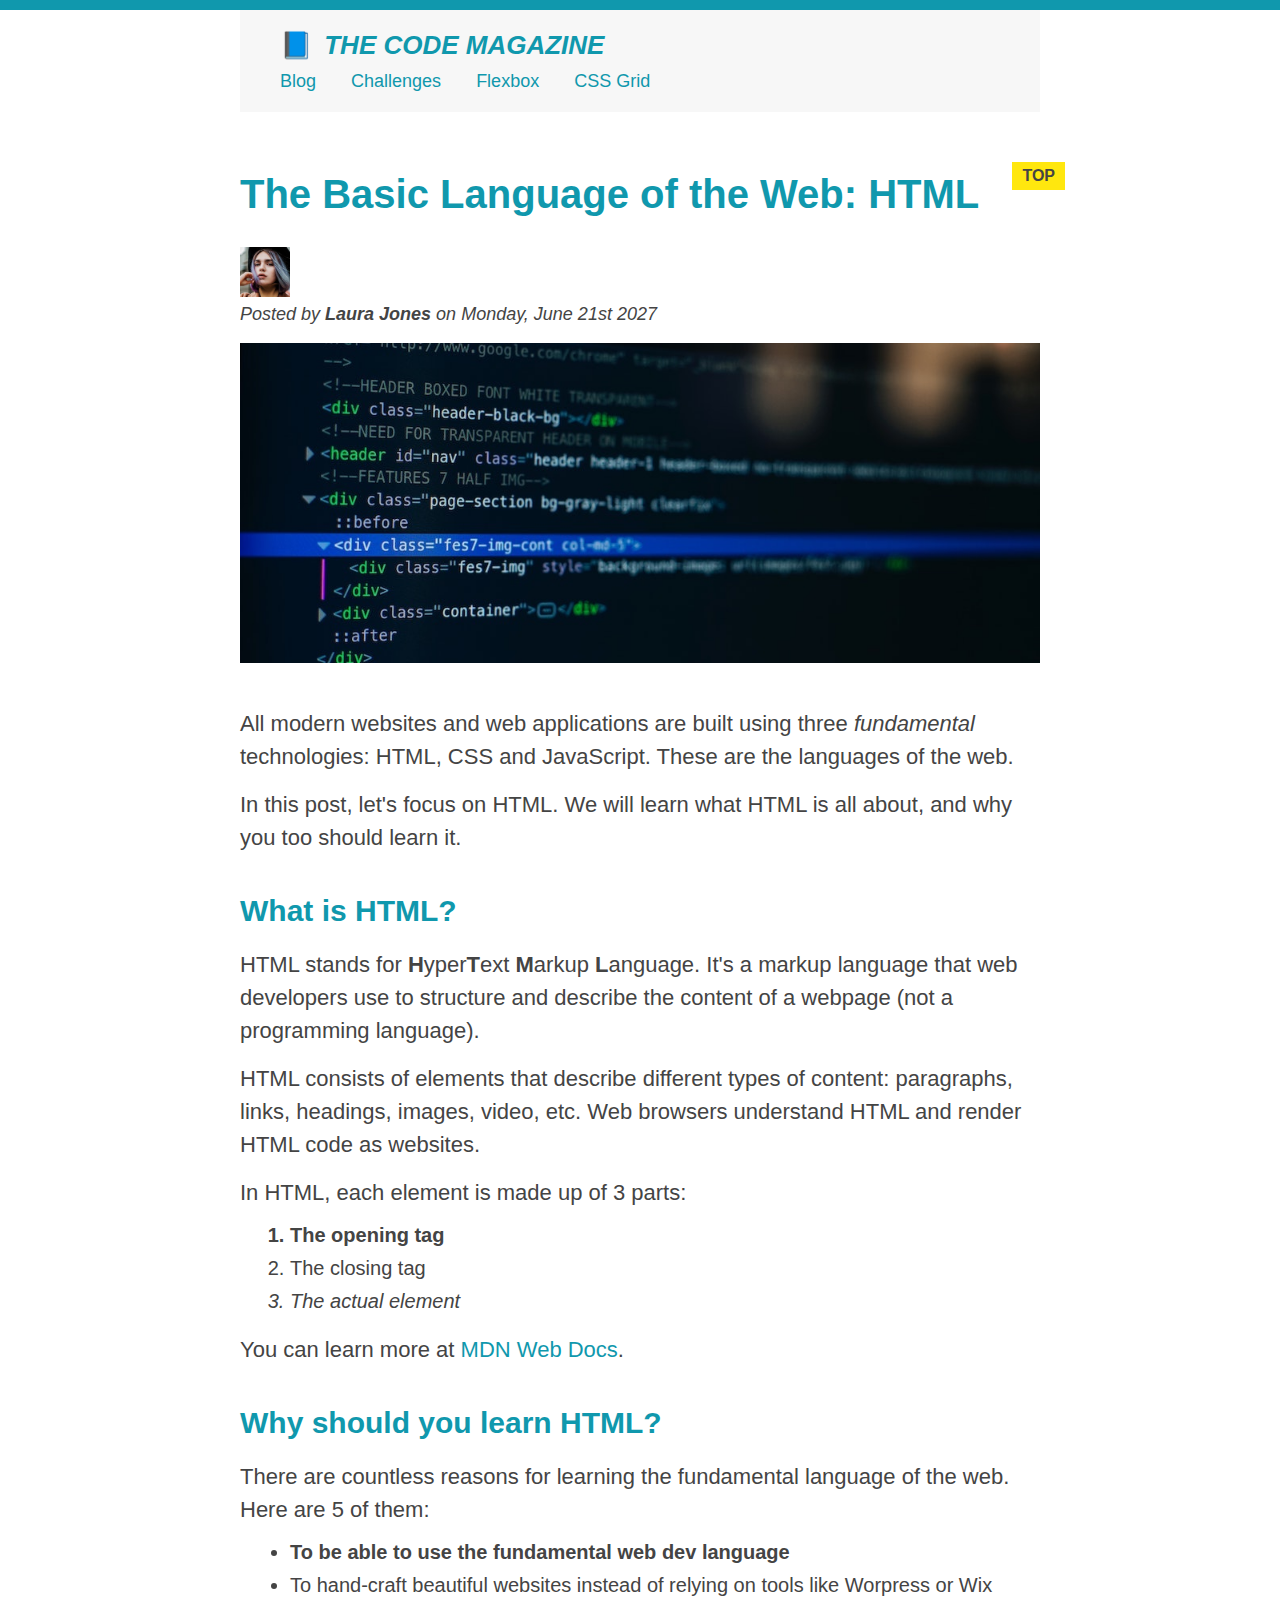
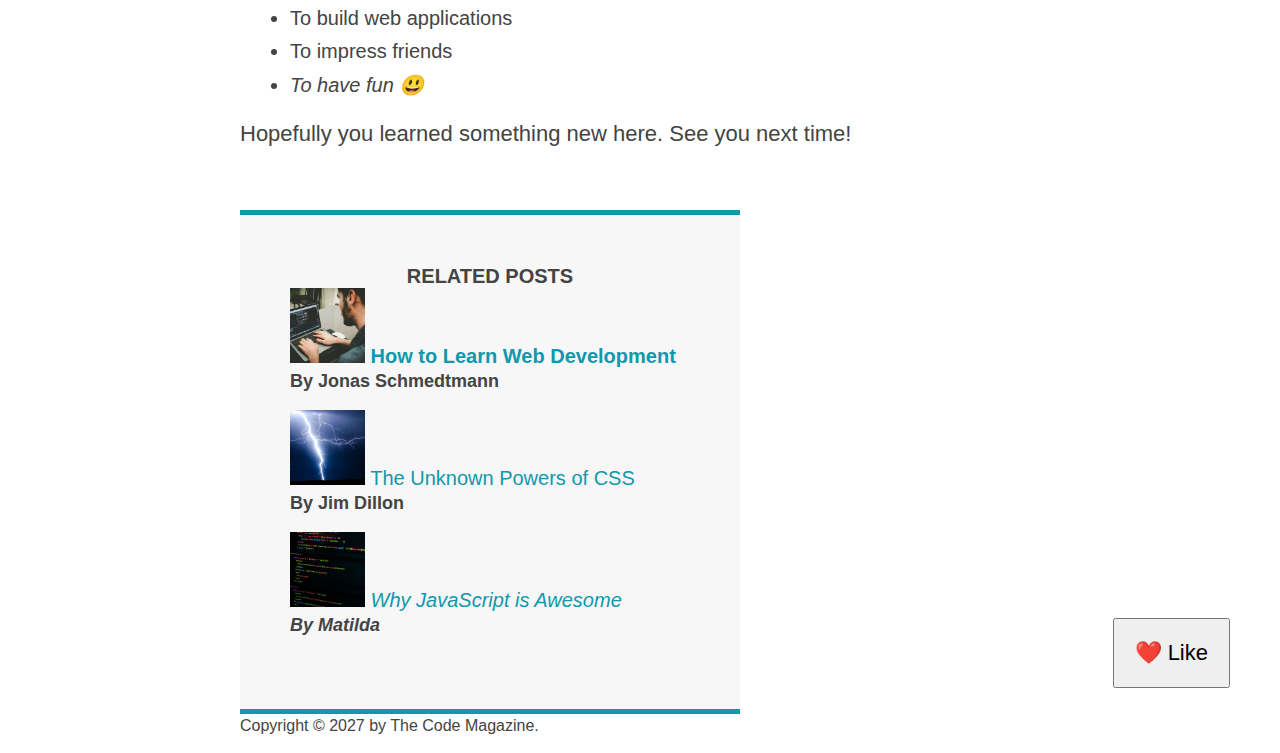
==== index.html @ 429081ef "Initial commit" ====
<!DOCTYPE html>
<html lang="en">
  <head>
    <meta charset="UTF-8" />
    <link href="style.css" rel="stylesheet" />

    <title>The Basic Language of the Web: HTML</title>
  </head>

  <body>
    <!--
    <h1>The Basic Language of the Web: HTML</h1>
    <h2>The Basic Language of the Web: HTML</h2>
    <h3>The Basic Language of the Web: HTML</h3>
    <h4>The Basic Language of the Web: HTML</h4>
    <h5>The Basic Language of the Web: HTML</h5>
    <h6>The Basic Language of the Web: HTML</h6>
    -->

    <div class="container">
      <header class="main-header">
        <h1>📘 The Code Magazine</h1>

        <nav>
          <!-- <strong>This is the navigation</strong> -->
          <a href="blog.html">Blog</a>
          <a href="#">Challenges</a>
          <a href="#">Flexbox</a>
          <a href="#">CSS Grid</a>
        </nav>
      </header>

      <article>
        <header class="post-header">
          <h2>The Basic Language of the Web: HTML</h2>

          <img
            src="img/laura-jones.jpg"
            alt="Headshot of Laura Jones"
            height="50"
            width="50"
          />

          <p id="author">
            Posted by <strong>Laura Jones</strong> on Monday, June 21st 2027
          </p>

          <img
            src="img/post-img.jpg"
            alt="HTML code on a screen"
            width="500"
            height="200"
            class="post-img"
          />
          <button>❤️ Like</button>
        </header>

        <p>
          All modern websites and web applications are built using three
          <em>fundamental</em>
          technologies: HTML, CSS and JavaScript. These are the languages of the
          web.
        </p>

        <p>
          In this post, let's focus on HTML. We will learn what HTML is all
          about, and why you too should learn it.
        </p>

        <h3>What is HTML?</h3>
        <p>
          HTML stands for <strong>H</strong>yper<strong>T</strong>ext
          <strong>M</strong>arkup <strong>L</strong>anguage. It's a markup
          language that web developers use to structure and describe the content
          of a webpage (not a programming language).
        </p>
        <p>
          HTML consists of elements that describe different types of content:
          paragraphs, links, headings, images, video, etc. Web browsers
          understand HTML and render HTML code as websites.
        </p>
        <p>In HTML, each element is made up of 3 parts:</p>

        <ol>
          <li class="first-li">The opening tag</li>
          <li>The closing tag</li>
          <li>The actual element</li>
        </ol>

        <p>
          You can learn more at
          <a
            href="https://developer.mozilla.org/en-US/docs/Web/HTML"
            target="_blank"
            >MDN Web Docs</a
          >.
        </p>

        <h3>Why should you learn HTML?</h3>

        <p>
          There are countless reasons for learning the fundamental language of
          the web. Here are 5 of them:
        </p>

        <ul>
          <li class="first-li">
            To be able to use the fundamental web dev language
          </li>
          <li>
            To hand-craft beautiful websites instead of relying on tools like
            Worpress or Wix
          </li>
          <li>To build web applications</li>
          <li>To impress friends</li>
          <li>To have fun 😃</li>
        </ul>

        <p>Hopefully you learned something new here. See you next time!</p>
      </article>

      <aside>
        <h4>Related posts</h4>

        <ul class="related">
          <li>
            <img
              src="img/related-1.jpg"
              alt="Person programming"
              width="75"
              height="75"
            />
            <a href="#">How to Learn Web Development</a>
            <p class="related-author">By Jonas Schmedtmann</p>
          </li>
          <li>
            <img
              src="img/related-2.jpg"
              alt="Lightning"
              width="75"
              height="75"
            />
            <a href="#">The Unknown Powers of CSS</a>
            <p class="related-author">By Jim Dillon</p>
          </li>
          <li>
            <img
              src="img/related-3.jpg"
              alt="JavaScript code on a screen"
              width="75"
              height="75"
            />
            <a href="#">Why JavaScript is Awesome</a>
            <p class="related-author">By Matilda</p>
          </li>
        </ul>
      </aside>

      <footer>
        <p id="copyright" class="copyright text">
          Copyright &copy; 2027 by The Code Magazine.
        </p>
      </footer>
    </div>
  </body>
</html>
---- style.css ----
* {
  /* border-top: 10px solid #1098ad; */
  margin: 0;
  padding: 0;
}

/* PAGE SECTIONS */
body {
  color: #444;
  font-family: sans-serif;

  border-top: 10px solid #1098ad;
  position: relative;
}

.container {
  width: 800px;
  /* margin-left: auto;
  margin-right: auto; */
  margin: 0 auto;
}

.main-header {
  background-color: #f7f7f7;
  /* padding: 20px;
  padding-left: 40px;
  padding-right: 40px; */
  padding: 20px 40px;
  margin-bottom: 60px;
  /* height: 80px; */
}

nav {
  font-size: 18px;
  /* text-align: center; */
}

article {
  margin-bottom: 60px;
}

.post-header {
  margin-bottom: 40px;
  /* position: relative; */
}

aside {
  background-color: #f7f7f7;
  border-top: 5px solid #1098ad;
  border-bottom: 5px solid #1098ad;
  /* padding-top: 50px;
  padding-bottom: 50px; */
  padding: 50px 0;
  width: 500px;
}

/* SMALLER ELEMENTS */
h1,
h2,
h3 {
  color: #1098ad;
}

h1 {
  font-size: 26px;
  text-transform: uppercase;
  font-style: italic;
}

h2 {
  font-size: 40px;
  margin-bottom: 30px;
}

h3 {
  font-size: 30px;
  margin-bottom: 20px;
  margin-top: 40px;
}

h4 {
  font-size: 20px;
  text-transform: uppercase;
  text-align: center;
}

p {
  font-size: 22px;
  line-height: 1.5;
  margin-bottom: 15px;
}

ul,
ol {
  margin-left: 50px;
  margin-bottom: 20px;
}

li {
  font-size: 20px;
  margin-bottom: 10px;
  /* display: inline; */
}

li:last-child {
  margin-bottom: 0;
}

/* footer p {
  font-size: 16px;
} */

/* article header p {
  font-style: italic;
} */

#author {
  font-style: italic;
  font-size: 18px;
}

#copyright {
  font-size: 16px;
}

.related-author {
  font-size: 18px;
  font-weight: bold;
}

/* ul {
  list-style: none;
} */

.related {
  list-style: none;
}

body {
  /* background-color: orangered; */
}

/* .first-li {
  font-weight: bold;
} */

li:first-child {
  font-weight: bold;
}

li:last-child {
  font-style: italic;
}

li:nth-child(even) {
  /* color: red; */
}

/* Misconception: this won't work! */
article p:first-child {
  color: red;
}

/* Styling links */
a:link {
  color: #1098ad;
  text-decoration: none;
}

a:visited {
  /* color: #777; */
  color: #1098ad;
}

a:hover {
  color: orangered;
  font-weight: bold;
  text-decoration: underline orangered;
}

a:active {
  background-color: black;
  font-style: italic;
}
/* LVHA */

.post-img {
  width: 100%;
  height: auto;
}

nav a:link {
  /* background-color: orangered;
  margin: 20px;
  padding: 20px;

  display: block; */

  margin-right: 30px;
  margin-top: 10px;
  display: inline-block;
}

nav a:link:last-child {
  margin-right: 0;
}

button {
  font-size: 22px;
  padding: 20px;
  cursor: pointer;

  position: absolute;
  /* top: 50px;
  left: 50px; */
  bottom: 50px;
  right: 50px;
}

h1::first-letter {
  font-style: normal;
  margin-right: 5px;
}

h3 + p::first-line {
  /* color: red; */
}

h2 {
  /* background-color: orange; */
  position: relative;
}

h2::before {
  content: "TOP";
  background-color: #ffe70e;
  color: #444;
  font-size: 16px;
  font-weight: bold;
  display: inline-block;
  padding: 5px 10px;
  position: absolute;
  top: -10px;
  right: -25px;
}

/* Resolving conflicts */
/* #copyright {
  color: red;
}

.copyright {
  color: blue;
}

.text {
  color: yellow;
}

footer p {
  color: green !important;
} */

/* nav a:link,
nav p {
  font-size: 18px;
} */
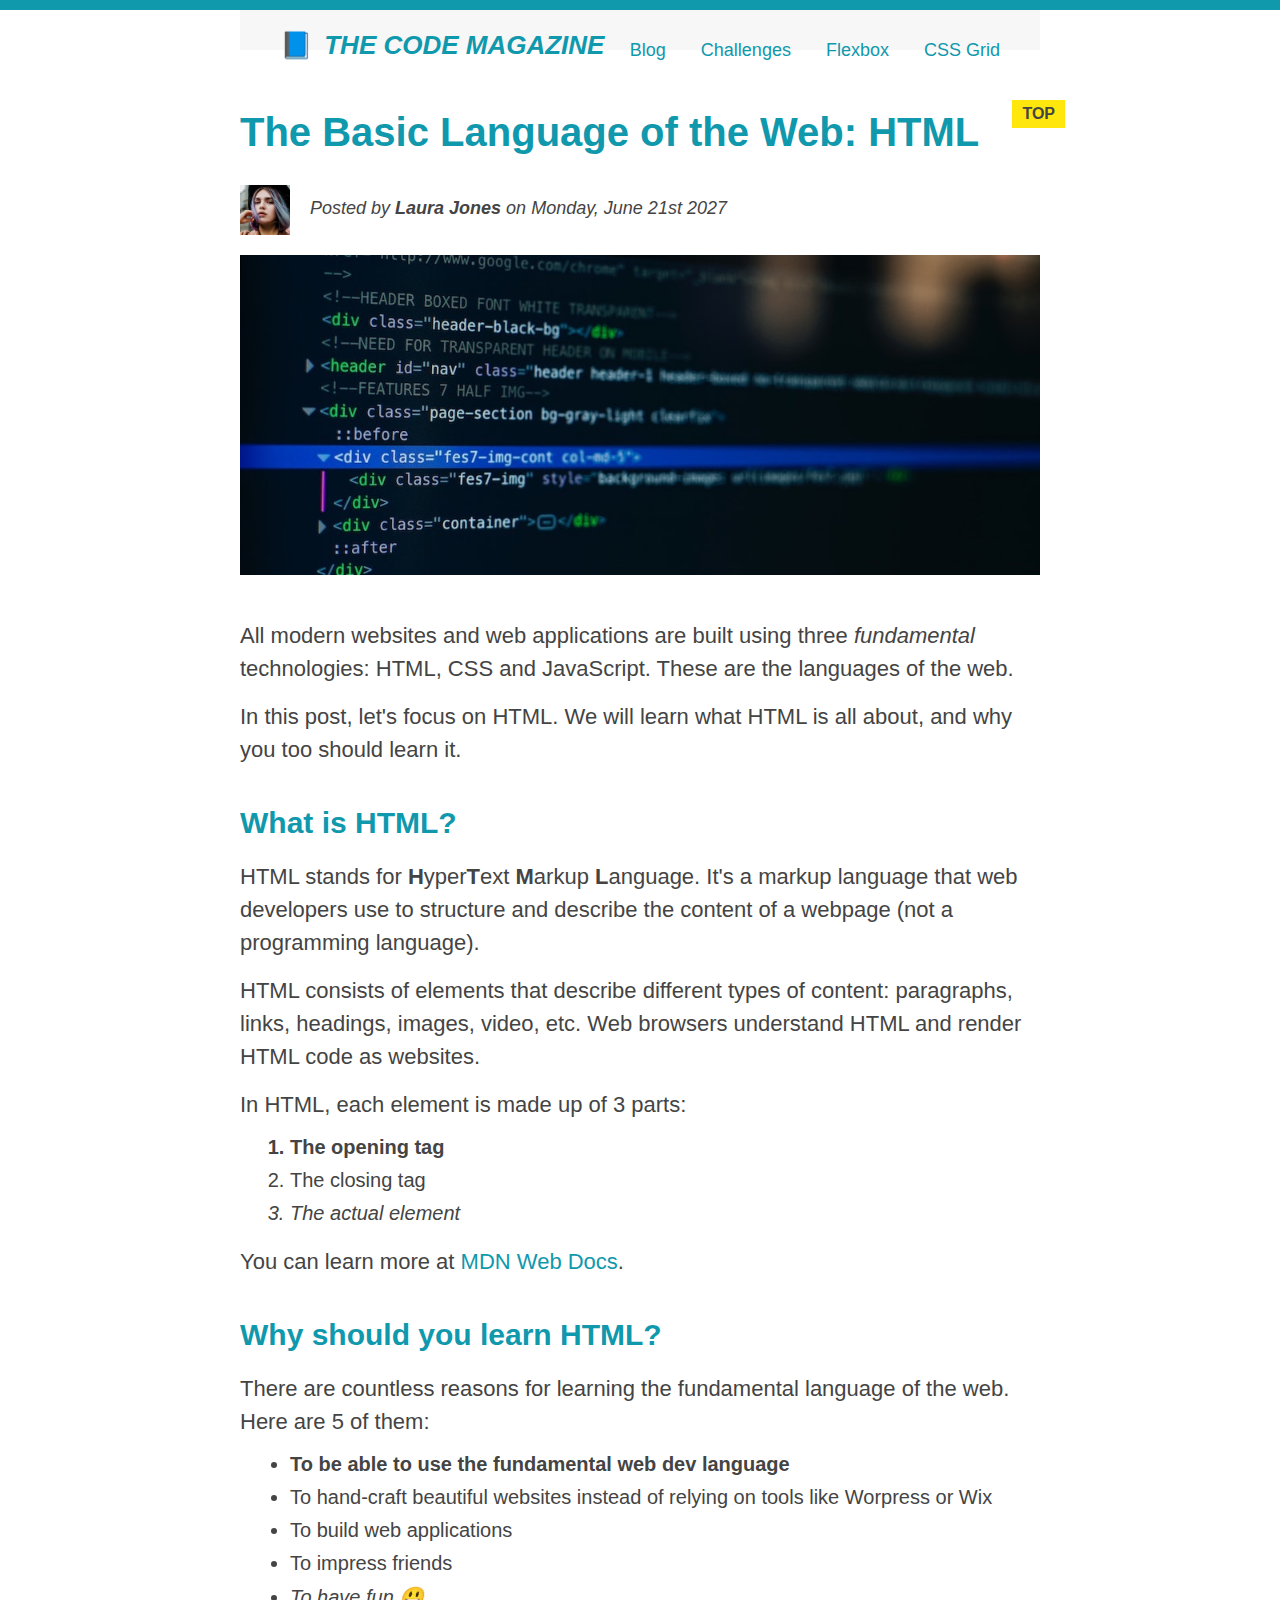
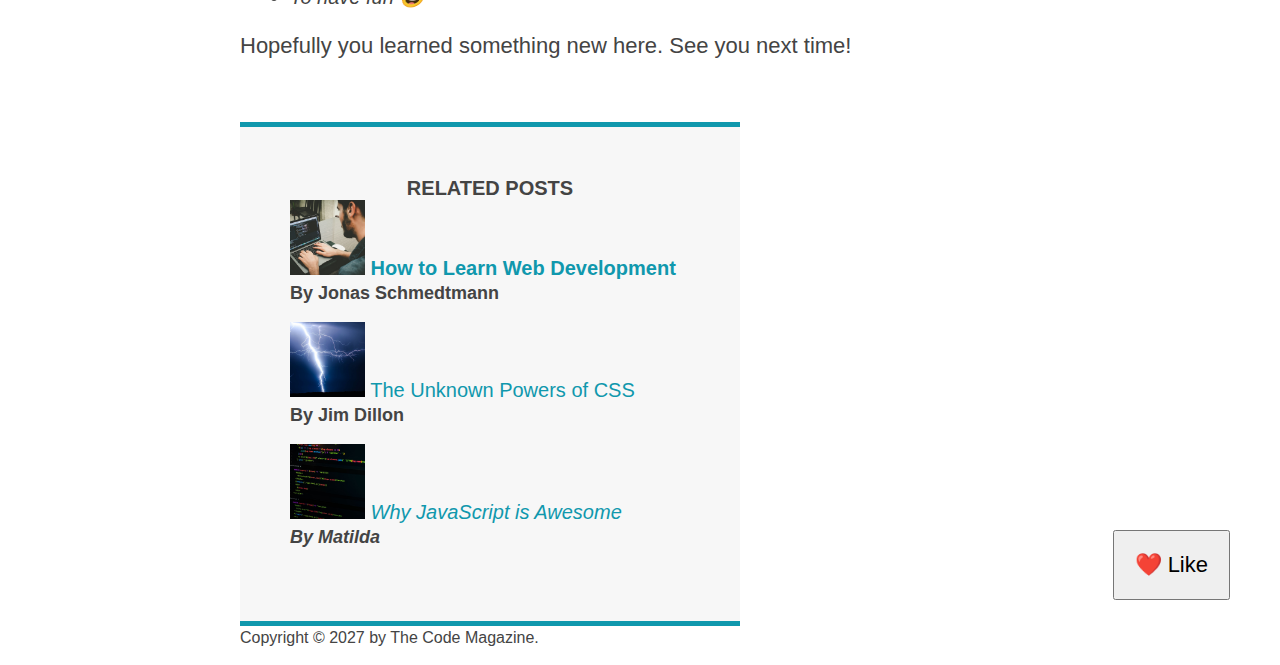
==== commit c803668f: "Floats training" ====
--- a/index.html
+++ b/index.html
@@ -39,9 +39,10 @@
             alt="Headshot of Laura Jones"
             height="50"
             width="50"
+            class="author-img"
           />
 
-          <p id="author">
+          <p id="author" class="author">
             Posted by <strong>Laura Jones</strong> on Monday, June 21st 2027
           </p>
 
--- a/style.css
+++ b/style.css
@@ -136,10 +136,6 @@
   list-style: none;
 }
 
-body {
-  /* background-color: orangered; */
-}
-
 /* .first-li {
   font-weight: bold;
 } */
@@ -265,3 +261,24 @@
 nav p {
   font-size: 18px;
 } */
+
+/*FLOATS*/
+
+.author-img {
+  float: left;
+  margin-bottom: 20px;
+}
+
+.author {
+  margin-top: 10px;
+  float: left;
+  margin-left: 20px;
+}
+
+h1 {
+  float: left;
+}
+
+nav {
+  float: right;
+}
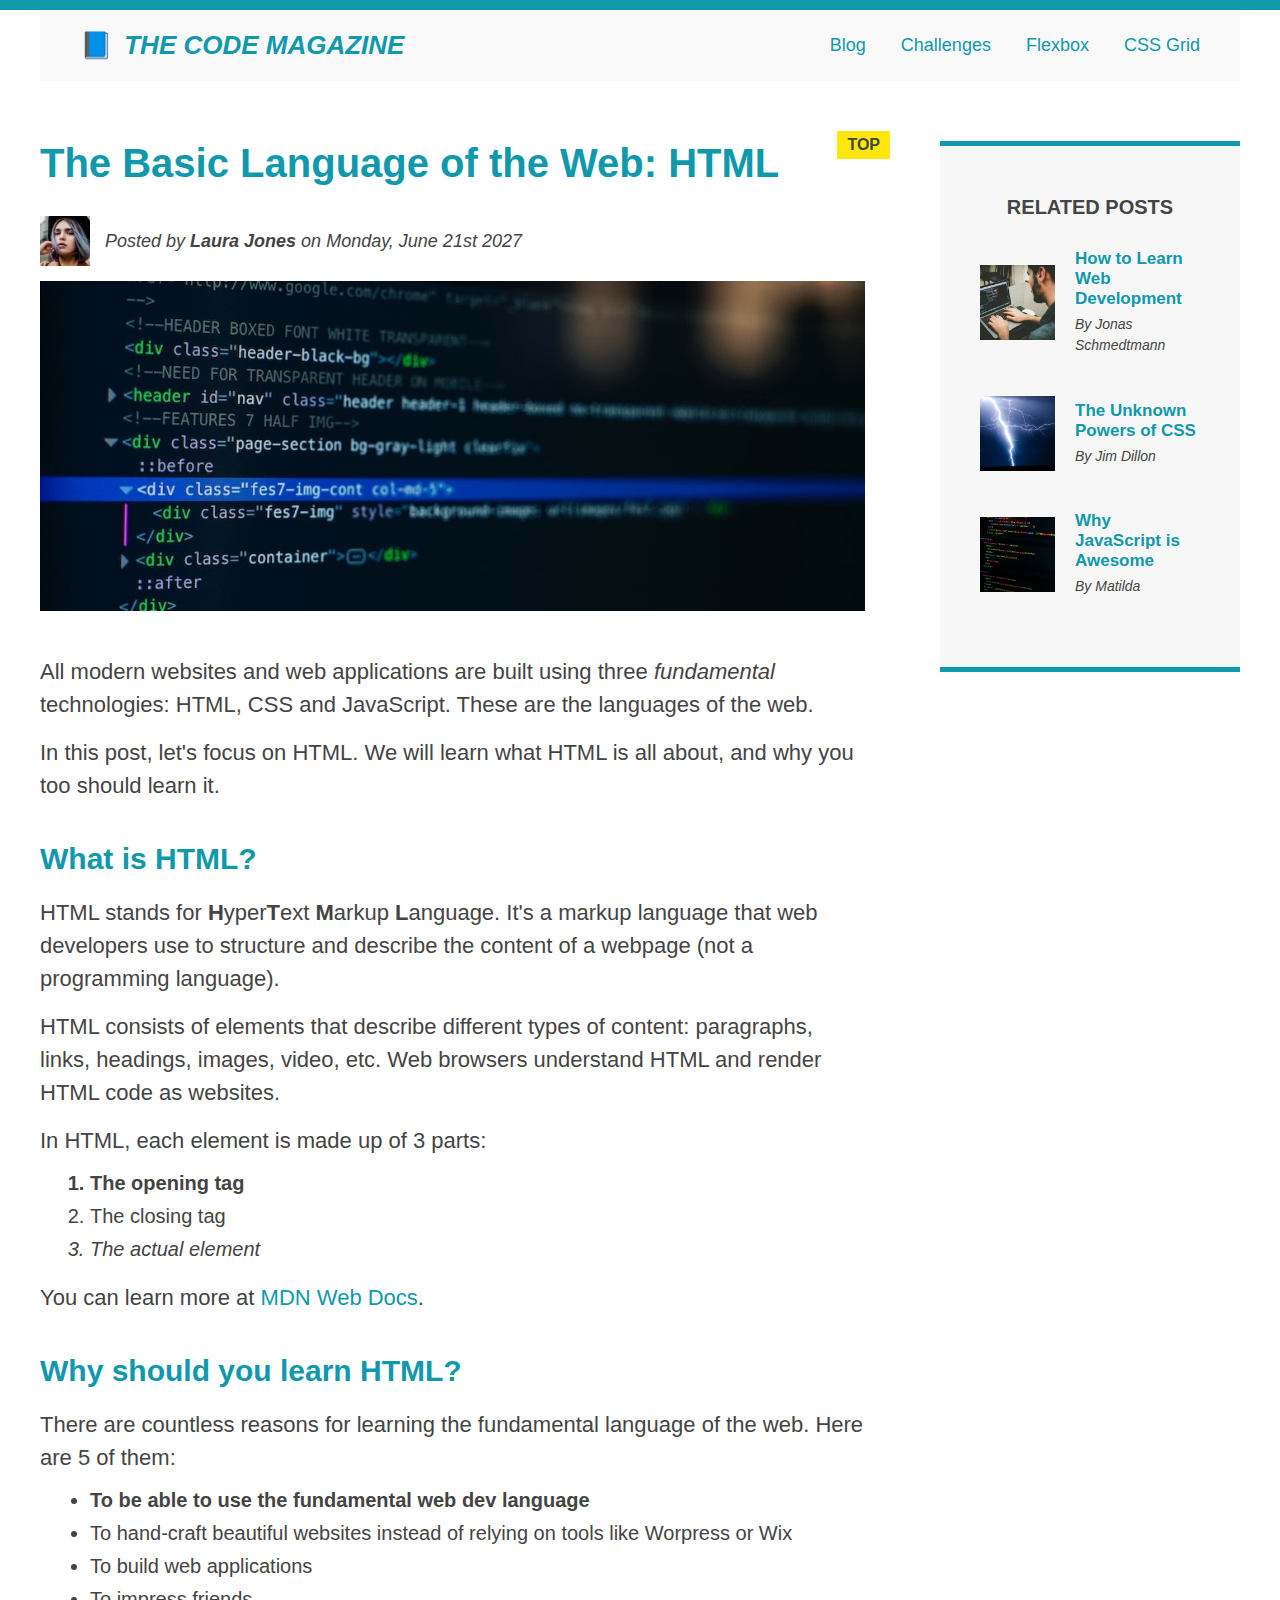
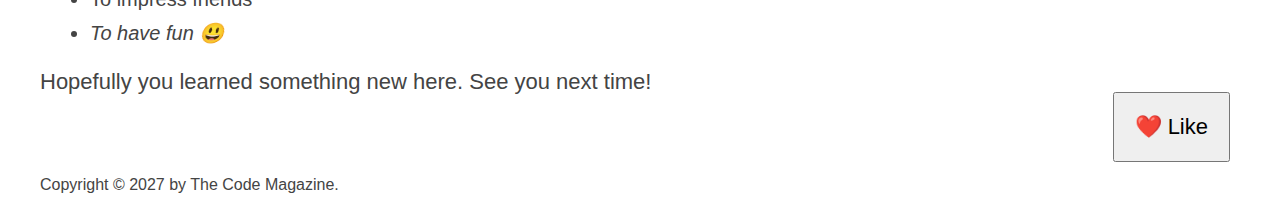
==== commit 182d9edb: "Grid - making menu" ====
--- a/index.html
+++ b/index.html
@@ -3,7 +3,6 @@
   <head>
     <meta charset="UTF-8" />
     <link href="style.css" rel="stylesheet" />
-
     <title>The Basic Language of the Web: HTML</title>
   </head>
 
@@ -18,34 +17,35 @@
     -->
 
     <div class="container">
-      <header class="main-header">
+      <header class="main-header clearfix">
         <h1>📘 The Code Magazine</h1>
 
         <nav>
           <!-- <strong>This is the navigation</strong> -->
           <a href="blog.html">Blog</a>
           <a href="#">Challenges</a>
-          <a href="#">Flexbox</a>
-          <a href="#">CSS Grid</a>
+          <a href="flexbox.html">Flexbox</a>
+          <a href="css-grid.html">CSS Grid</a>
         </nav>
+        <!-- <div class="clear"></div> -->
       </header>
-
+      <!-- <div class="row"> -->
       <article>
         <header class="post-header">
           <h2>The Basic Language of the Web: HTML</h2>
+          <div class="author-box">
+            <img
+              src="img/laura-jones.jpg"
+              alt="Headshot of Laura Jones"
+              height="50"
+              width="50"
+              class="author-img"
+            />
 
-          <img
-            src="img/laura-jones.jpg"
-            alt="Headshot of Laura Jones"
-            height="50"
-            width="50"
-            class="author-img"
-          />
-
-          <p id="author" class="author">
-            Posted by <strong>Laura Jones</strong> on Monday, June 21st 2027
-          </p>
-
+            <p id="author" class="author">
+              Posted by <strong>Laura Jones</strong> on Monday, June 21st 2027
+            </p>
+          </div>
           <img
             src="img/post-img.jpg"
             alt="HTML code on a screen"
@@ -124,38 +124,45 @@
         <h4>Related posts</h4>
 
         <ul class="related">
-          <li>
+          <li class="related-post">
             <img
               src="img/related-1.jpg"
               alt="Person programming"
               width="75"
               height="75"
             />
-            <a href="#">How to Learn Web Development</a>
-            <p class="related-author">By Jonas Schmedtmann</p>
+            <div>
+              <a href="#" class="related-link">How to Learn Web Development</a>
+              <p class="related-author">By Jonas Schmedtmann</p>
+            </div>
           </li>
-          <li>
+          <li class="related-post">
             <img
               src="img/related-2.jpg"
               alt="Lightning"
               width="75"
               height="75"
             />
-            <a href="#">The Unknown Powers of CSS</a>
-            <p class="related-author">By Jim Dillon</p>
+            <div>
+              <a href="#" class="related-link">The Unknown Powers of CSS</a>
+              <p class="related-author">By Jim Dillon</p>
+            </div>
           </li>
-          <li>
+          <li class="related-post">
             <img
               src="img/related-3.jpg"
               alt="JavaScript code on a screen"
               width="75"
               height="75"
             />
-            <a href="#">Why JavaScript is Awesome</a>
-            <p class="related-author">By Matilda</p>
+            <div>
+              <a href="#" class="related-link">Why JavaScript is Awesome</a>
+              <p class="related-author">By Matilda</p>
+            </div>
           </li>
         </ul>
       </aside>
+      <!-- </div> -->
 
       <footer>
         <p id="copyright" class="copyright text">
--- a/style.css
+++ b/style.css
@@ -2,6 +2,7 @@
   /* border-top: 10px solid #1098ad; */
   margin: 0;
   padding: 0;
+  box-sizing: border-box;
 }
 
 /* PAGE SECTIONS */
@@ -14,19 +15,19 @@
 }
 
 .container {
-  width: 800px;
+  width: 1200px;
   /* margin-left: auto;
   margin-right: auto; */
   margin: 0 auto;
 }
 
 .main-header {
-  background-color: #f7f7f7;
+  background-color: #f9f9f9;
   /* padding: 20px;
   padding-left: 40px;
   padding-right: 40px; */
   padding: 20px 40px;
-  margin-bottom: 60px;
+  /* margin-bottom: 60px; */
   /* height: 80px; */
 }
 
@@ -36,7 +37,7 @@
 }
 
 article {
-  margin-bottom: 60px;
+  /* margin-bottom: 60px; */
 }
 
 .post-header {
@@ -48,10 +49,7 @@
   background-color: #f7f7f7;
   border-top: 5px solid #1098ad;
   border-bottom: 5px solid #1098ad;
-  /* padding-top: 50px;
-  padding-bottom: 50px; */
-  padding: 50px 0;
-  width: 500px;
+  padding: 50px 40px;
 }
 
 /* SMALLER ELEMENTS */
@@ -82,6 +80,7 @@
   font-size: 20px;
   text-transform: uppercase;
   text-align: center;
+  margin-bottom: 30px;
 }
 
 p {
@@ -134,6 +133,7 @@
 
 .related {
   list-style: none;
+  margin-left: 0;
 }
 
 /* .first-li {
@@ -193,7 +193,6 @@
   display: block; */
 
   margin-right: 30px;
-  margin-top: 10px;
   display: inline-block;
 }
 
@@ -264,7 +263,7 @@
 
 /*FLOATS*/
 
-.author-img {
+/* .author-img {
   float: left;
   margin-bottom: 20px;
 }
@@ -281,4 +280,106 @@
 
 nav {
   float: right;
-}
+} */
+
+/* .clear {
+  clear: both;
+} */
+
+/* .clearfix::after {
+  clear: both;
+  content: "";
+  display: block;
+}
+
+article {
+  width: 825px;
+  float: left;
+}
+
+aside {
+  width: 300px;
+  float: right;
+}
+
+footer {
+  clear: both;
+} */
+
+/* FLEXBOX */
+.main-header {
+  display: flex;
+  align-items: center;
+  justify-content: center;
+  justify-content: space-between;
+}
+
+.author-box {
+  display: flex;
+  align-items: center;
+  margin-bottom: 15px;
+}
+
+.author {
+  margin-bottom: 0;
+  margin-left: 15px;
+}
+
+.related-post {
+  display: flex;
+  align-items: center;
+  gap: 20px;
+  margin-bottom: 40px;
+}
+
+.related-author {
+  margin-bottom: 0px;
+  font-size: 14px;
+  font-weight: normal;
+  font-style: italic;
+}
+
+.related-link:link {
+  font-size: 17px;
+  font-weight: bold;
+  margin-bottom: 0;
+  font-style: normal;
+  margin-bottom: 5px;
+  display: block;
+}
+
+/* 
+.row {
+  display: flex;
+  gap: 75px;
+  margin-bottom: 60px;
+  align-items: flex-start;
+}
+
+aside {
+  flex: 0 0 30px;
+}
+
+article {
+  flex: 1;
+  margin-bottom: 0;
+} */
+
+.container {
+  display: grid;
+  grid-template-columns: 1fr 300px;
+  column-gap: 75px;
+  row-gap: 60px;
+  align-items: start;
+}
+
+.main-header {
+  grid-column: 1 / -1;
+}
+
+footer {
+  grid-column: 1 / -1;
+}
+
+aside {
+}
